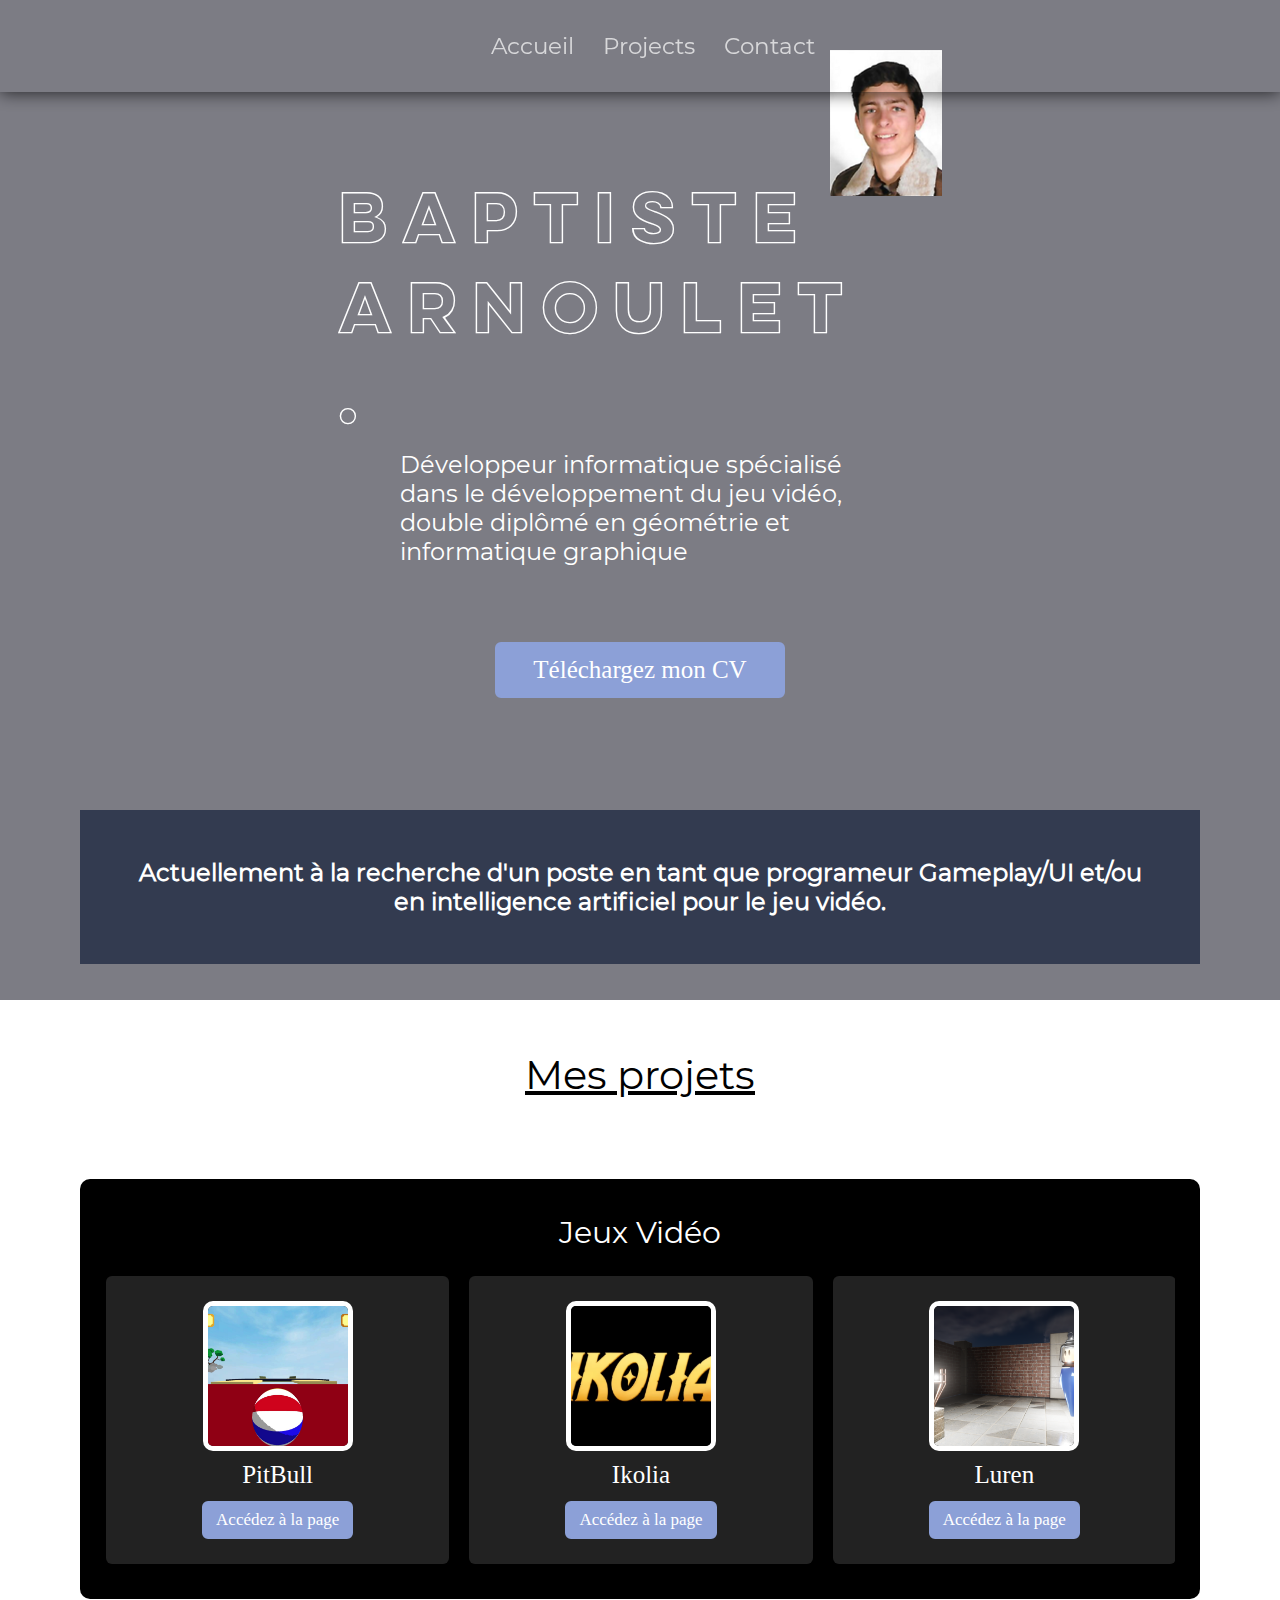
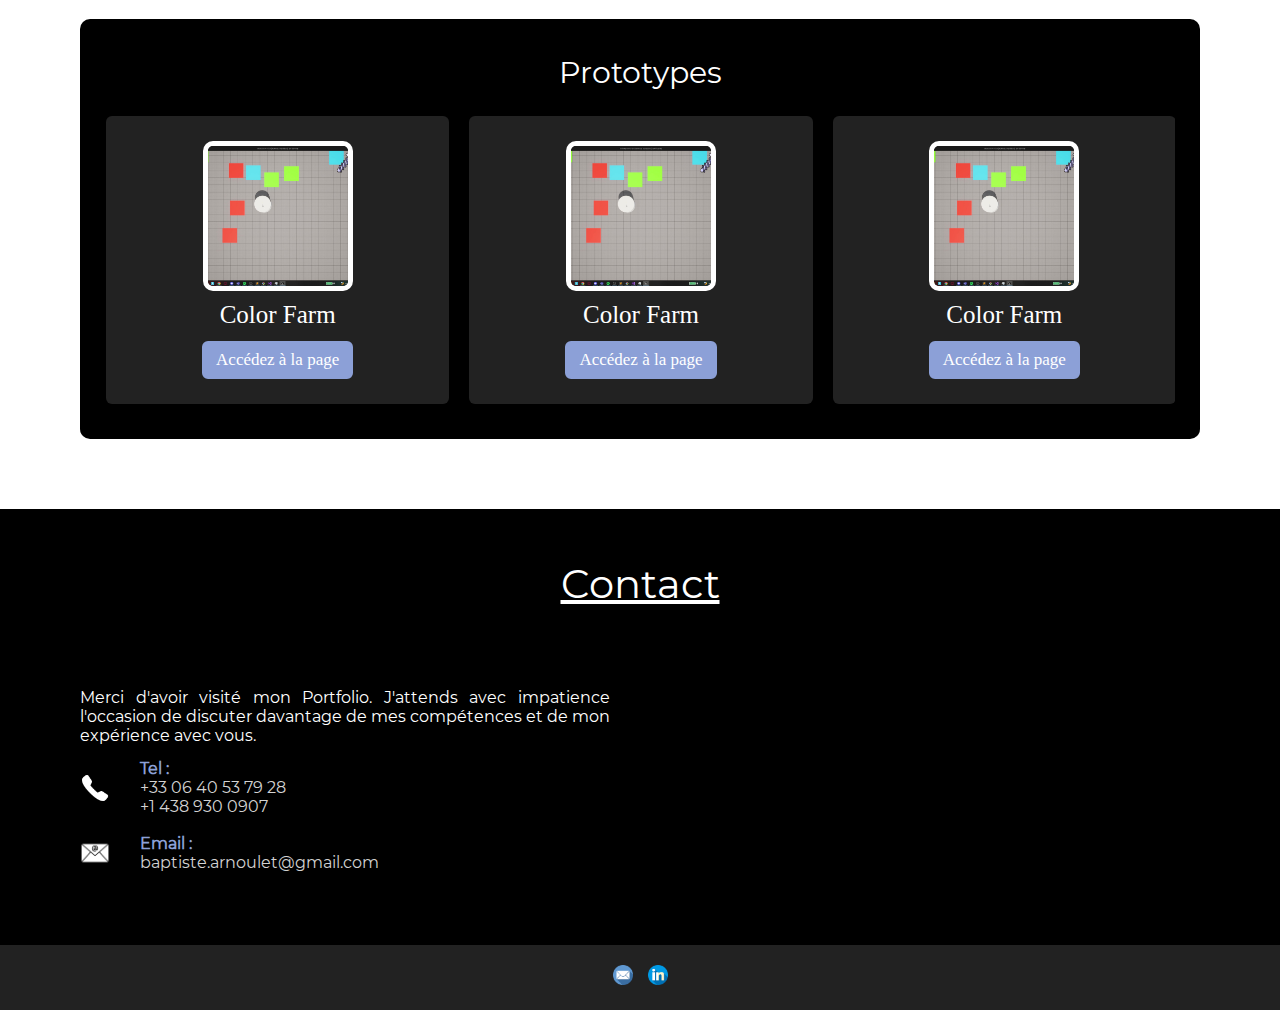
==== index.html @ 2c5c6561 "Fix photo" ====
<!DOCTYPE html>
<html lang="en">
<head>
    <meta charset="UTF-8">
    <meta name="viewport" content="width=device-width, initial-scale=1.0">
    <link rel="icon" href="Image/LogoBaquaim.png">
    <link rel="stylesheet" href="Style/GlobalGraphisme.css">
    <link rel="stylesheet" href="Style/HomeGraphisme.css">
    <link rel="stylesheet" href="Style/ProjectGraphisme.css">
    <link rel="stylesheet" href="Style/ContactGraphisme.css">
    <link rel="stylesheet" href="Style/Responsive.css">
    <link rel="stylesheet" href="OwlCarousel2-2.3.4/dist/assets/owl.carousel.min.css"/>
    <script src="jquery/dist/jquery.js"></script>
    <script src="OwlCarousel2-2.3.4/dist/owl.carousel.min.js"></script>
    <title>Portfolio Baptiste Arnoulet</title>
</head>
<body>
    <div class="scroll-up-btn">
        <img src="Image/up-arrow.png">
    </div>

    <header>
        <!-- Navbar -->
        <nav class="navbar">
            <div class="max-width">
                <ul class="menu">
                    <li><a href="#home" class="menu-btn">Accueil</a></li>
                    <li><a href="#projects" class="menu-btn">Projects</a></li>
                    <li><a href="#contact" class="menu-btn">Contact</a></li>
                </ul>
                <div class="menu-btn">
                    <img src="Image/menu.png">
                </div>
            </div>
        </nav>
        
        <!--Home section -->
        <section class="home" id="home">
            <div class="max-width">
                <div class="home-content">
                    <div>
                        <h1 class="Title">Baptiste <br/>Arnoulet .</h1>
                        <img class="Title" src="Image/PhotoBaptiste.png">
                    </div> 
                    <p>Développeur informatique spécialisé dans le développement du jeu vidéo, double diplômé en géométrie et informatique graphique</p> 
                    <a class="btn" href="CV-ArnouletBaptiste.pdf" download>Téléchargez mon CV</a>
                    <div class="bottom-content">
                        <article>
                        Actuellement à la recherche d'un poste en tant que programeur Gameplay/UI et/ou en intelligence artificiel pour le jeu vidéo.
                        </article>    
                    </div>
                </div>
            </div>
        </section>
    </header>
    
    <!--Project section -->
    <section class="projects" id="projects">
        <div class="max-width">
            <h2 class="title">Mes projets</h2>
            <div class="sub-section video-game">
                <h3 class="sub-title">Jeux Vidéo</h3>
                <div class="carousel owl-carousel">
                    <div class="card">
                        <div class="box">
                            <img src="Image/PitBull/Pitbull.jpg" alt="">
                            <div class="text"> <p>PitBull</p></div>
                            <a class="btn" href="PitBull.html">Accédez à la page</a>
                        </div>
                    </div>
                    <div class="card">
                        <div class="box">
                            <img src="Image/Ikolia/IkoliaTitre.png" alt="">
                            <div class="text"> <p>Ikolia</p></div>
                            <a class="btn" href="Ikolia.html">Accédez à la page</a>
                        </div>
                    </div>
                    <div class="card">
                        <div class="box">
                            <img src="Image/Luren/Luren.png" alt="">
                            <div class="text"> <p>Luren</p></div>
                            <a class="btn" href="Luren.html">Accédez à la page</a>
                        </div>
                    </div>
                </div>
            </div>
             <div class="sub-section prototype">
                <h3 class="sub-title">Prototypes</h3>
                <div class="carousel owl-carousel">
                    <div class="card">
                        <div class="box">
                            <img src="Image/ColorFarm/ColorFarm.jpg" alt="">
                            <div class="text">Color Farm</div>
                            <a class="btn" href="ColorFarm.html">Accédez à la page</a>
                        </div>
                    </div>      
                </div>
            </div>
        </div>
    </section>

     <!--Contact section -->
    <section class="contact" id="contact">
        <div class="max-width">
            <h2 class="title">Contact</h2>
            <div class="contact-content">
                <div class="column left">
                    <p>
                    Merci d'avoir visité mon Portfolio. J'attends avec impatience l'occasion de discuter 
                    davantage de mes compétences et de mon expérience avec vous.
                    </p>
                    <div class="icons">
                        <div class="rows">
                                <img src="Image/phone.png">
                                <div class="info">
                                    <div class="head">Tel :</div>
                                    <div class="sub-title">+33 06 40 53 79 28</div>
                                    <div class="sub-title">+1 438 930 0907</div>
                                </div>
                        </div>
                        <div class="rows">
                                <img src="Image/little_email.png">
                                <div class="info">
                                    <div class="head">Email :</div>
                                    <div class="sub-title">baptiste.arnoulet@gmail.com</div>
                                </div>
                        </div>
                    </div>
                </div>
                <!--<div class="column right">
                     <form action="https://formspree.io/f/mvolzaba" method="POST">
                        <div class="fields">
                            <div class="field name">
                                <input type="text" name="name" placeholder="Nom" required>
                            </div>
                            <div class="field email">
                                <input type="email" name="email" placeholder="Email" required>
                            </div>
                        </div>
                        <div class="field">
                            <input type="text" name="subject" class="subject" placeholder="Sujet" required>
                        </div>
                        <div class="field textarea">
                            <textarea name="message" cols="30" rows="10" placeholder="Message.." required></textarea>
                        </div>
                        <div class="button">
                            <button class="send-msg" type="submit" name="send">Envoyer</button>
                        </div>
                    </form>
                </div>-->
            </div>
        </div>
    </section>
    <!--Footer section-->
    <footer>
        <a href="mailto:baptiste.arnoulet@gmail.com"><img src="Image/email.png"><span></span></a>  <a href="https://www.linkedin.com/in/baptiste-arnoulet-723b45225/"><img src="Image/linkedin.png"></a>
    </footer>
    <script src="script.js"></script>
</body>
</html>
---- Style/GlobalGraphisme.css ----
/*police*/
@font-face
{
    font-family: "lulo clean";
    src: url('../polices/lulo_clean.eot');
    src: url('../polices/lulo_clean.eot?#iefix') format('embedded-opentype'),
         url('../polices/lulo_clean.ttf') format('truetype');
    font-weight: normal;
    font-style: normal;
}
@font-face
{
    font-family: "Montserrat";
    src:url('../polices/Montserrat-Regular.ttf') format('truetype');
    font-weight: normal;
    font-style: normal;
}
@font-face
{
    font-family: Avenir light;
    src: url('../polices/Avenir_light.eot');
    src: url('../polices/Avenir_light.eot?#iefix') format('embedded-opentype'),
         url('../polices/Avenir_light.ttf') format('truetype');
    font-weight: normal;
    font-style: normal;
}

*{
    margin: 0;
    padding: 0;
    box-sizing: border-box;
    text-decoration: none;
}

html{
    scroll-behavior: smooth;
}
section .title {
    position: relative;
    text-align: center;
    font-size: 40px;
    font-weight: 500;
    margin-bottom: 60px;
    padding-bottom: 20px;
    text-decoration: underline;
    font-family: 'Montserrat', sans-serif;
}

section {
    padding: 50px 0;
}

.max-width{
    max-width: 1300px;
    padding: 0 80px;
    margin: auto;
}

/* custom scroll bar */
::-webkit-scrollbar {
    width: 8px;
}
::-webkit-scrollbar-track {
    background: #eee;
}
::-webkit-scrollbar-thumb {
    background: #888;
}

::-webkit-scrollbar-thumb:hover {
    background: #555;
}

header{
    margin:0px;
    padding:0px;
}







.btn 
{
    display: inline-block;
    background: #8ca0d7;
    color: white;
    font-size: 25px;
    padding: 12px 36px;
    margin-top: 20px;
    border-radius: 6px;
    border: 2px solid #8ca0d7;
    transition: all 0.3s ease;
}

.btn:hover
{
    color: #8ca0d7;
    background:none;
}

/*Navigation*/
.navbar{
    position: fixed;
    width: 100%;
    padding: 30px 0;
    font-family: 'Montserrat', sans-serif;
    transition: all 0.3s ease;
    z-index: 999;
}

.navbar.sticky{
    padding: 15px 0;
    background: #8ca0d7;
    opacity:1;
}
.navbar .max-width{
    display: flex;
    align-items: center;
    justify-content: space-between;
}
.navbar 
{
    list-style-type: none;
    display: flex;
    object-position: top;
    margin-left: auto;
    margin-right: auto;
    padding-bottom: 2em;
    padding-top: 2em;
    box-shadow: 0px 1px 1em black;
    opacity: 0.7;
}
.navbar .menu li{
    list-style: none;
    display: inline-block;
}

.navbar .menu li a{
    display: block;
    color: #ffffff;
    font-weight: 500;
    margin-left: 25px;
    transition: color 0.3s ease;
}
.navbar .menu a:hover
{
    color: darkgray;
}

.navbar .menu a:visited 
{
    color:white;
}


.menu-btn {
    color: white;
    font-size: 23px;
    cursor: pointer;
    display: none;
}

.menu-btn img {
    height : 20px;
    width: 20px;
}

/* Styling menu button*/
.scroll-up-btn{
    position: fixed;
    height: 45px;
    width: 42px;
    background: #8ca0d7;
    right: 30px;
    bottom: 10px;
    text-align: center;
    line-height: 45px;
    color: white;
    z-index: 9999;
    font-size: 30px;
    border-radius: 6px;
    cursor: pointer;
    opacity: 0;
    pointer-events: none;
    transition: all 0.3s ease;
}
.scroll-up-btn.show{
    opacity: 1;
    pointer-events: auto;
    bottom: 30px;
}

.scroll-up-btn img{
    height: 20px;
    width: 20px;
}
/* Styling footer */
footer{
    color: white;
    background: #222222;
    padding: 20px 23px;
    text-align: center;
    font-size: 20px;
}
footer a{
    color: white;
    margin: 0 5px;
    text-decoration: none;
}

footer a:hover{
    color: #8ca0d7;
}

footer img {
    height: 20px;
    width: 20px;
    object-fit: cover
}
---- Style/HomeGraphisme.css ----
header
{
    /*background: url("Image/PhotoBaptiste.png") no-repeat center center fixed;*/
    background-color: #7c7c84;
    background-size: cover;
    height: 1000px ;
    color : white;
}

header .bottom-content{
    background-color: #333b50;
    position: absolute;
    right: 0;
    bottom: 0;
    margin-left: 20%;
    margin-right: 20%;
}

header article
{
    
    font-size: x-large;
    font-family: "Montserrat";
    padding: 2em;
    font-weight: bold;
    
}



header h1 {
    margin-left: auto;
    margin-right: auto;
    width: 7.5em;
    text-align: start;
    vertical-align: bottom;
    font-family: "lulo clean";
    font-size: 65px;
    padding-top: 2em;
}

header p {
    margin-left: auto;
    margin-right: auto;
    width: 20em;
    text-align: start;
    vertical-align: bottom;
    font-family: 'Montserrat';
    font-size: 24px;
    margin-bottom: 5%;
}

.home-content {
    text-align: center;
}

.Title {
    display: inline-block; 
    vertical-align: top;
}
---- Style/ProjectGraphisme.css ----
.projects .sub-title{
    position: relative;
    text-align: center;
    font-size: 30px;
    font-weight: 500;
    margin-bottom: 5px;
    padding-bottom: 20px;
    font-family:  'Montserrat', sans-serif;
}


.projects .sub-section{
    color: white;
    background: black;
    padding: 35px 25px;
    margin: 20px 0;
    border-radius: 10px;
}

/* Carousel */
.owl-dots{
    text-align: center;
    margin-top: 20px;
}
.owl-dot{
    height: 13px;
    width: 13px;
    margin: 0 5px;
    outline: none!important;
    border-radius: 50%;
    border: 2px solid cyan!important;
    transition: all 0.3s ease;
}
.owl-dot.active{
    width: 35px;
    border-radius: 14px;
}
.owl-dot.active,
.owl-dot:hover{
    background: cyan!important;
}

/* Cards */
.projects .carousel .card{
    background: #222222;
    border-radius: 6px;
    padding: 25px 35px;
    text-align: center;
    transition: all 0.3s ease;
}
.projects .carousel .card .box{
    display: flex;
    flex-direction: column;
    align-items: center;
    justify-content: center;
    transition: all 0.3s ease;
}
.projects .carousel .card:hover .box{
    transform: scale(1.05);
}
.projects .carousel .card img{
    height: 150px;
    width: 150px;
    object-fit: cover;
    border-radius: 10px;
    border: 5px solid white;
}
.projects .carousel .card .text{
    font-size: 25px;
    font-weight: 500;
    margin: 10px 0 7px 0;
}
.projects .carousel .card .btn{
    padding: 7px 12px;
    margin-top: 5px;
    font-size: 17px;
}
---- Style/ContactGraphisme.css ----
.contact {
    color: white;
    background: black;
}
.contact .contact-content{
    display: flex;
    flex-wrap: wrap;
    align-items: center;
    justify-content: space-between;
}

.contact .contact-content .column{
    width: calc(50% - 30px);
}
.contact .contact-content .text{
    font-size: 20px;
    font-weight: 600;
    margin-bottom: 10px;
}
.contact .contact-content .left p{
    text-align: justify;
    font-family: 'Montserrat';
}
.contact .contact-content .left .icons{
    margin: 10px 0;
}
.contact .contact-content .rows{
    display: flex;
    height: 65px;
    align-items: center;
}
.contact .contact-content .rows i{
    font-size: 25px;
    color: #8ca0d7;
}
.contact .contact-content .rows .info{
    margin-left: 30px;
}
.contact .contact-content .info .head{
    font-weight: bold;
    color: #8ca0d7;
    font-family: "Montserrat";
}
.contact .contact-content .info .sub-title{
    color: lightgrey;
    font-family: "Montserrat";
}
.contact .right form .fields{
    display: flex;
}
.contact .right form .fields .field,
.contact .right form .field{
    height: 45px;
    width: 100%;
    margin-bottom: 15px;
}
.contact .right form .name{
    margin-right: 10px;      
}
.contact .right form .email{
    margin-left: 10px;      
}  
.contact .right form .textarea{
    height: 80px;   
    width: 100%; 
}  
.contact .right form .field input,
.contact .right form .textarea textarea{
    height: 100%;
    width: 100%;
    border: 1px solid lightgrey;
    border-radius: 6px;
    outline: none;
    padding: 0 20px;
    font-size: 17px;
    font-family:  'Montserrat', sans-serif;
}
.contact .right form .textarea textarea{
    padding-top: 10px;
    resize: none;
}
.contact .right form .button{
    height: 47px;
    width: 170px;
}
.contact .right form .button button{
    width: 100%;
    height: 100%;
    border: 2px solid #8ca0d7;
    background: #8ca0d7;
    color: white;
    font-size: 20px;
    font-weight: 500;
    border-radius: 6px;
    cursor: pointer;
    transition: all 0.3s ease;
}
.contact .right form .button button:hover{
    background: none;
    color: #8ca0d7;
}

.contact .icons img {
    width: 30px;
    height :30px;
}
---- Style/Responsive.css ----
@media(max-width : 1310px){
    header .bottom-content{
        position: unset;
        margin-left: 0%;
        margin-right:0%;
        margin-top: 10%;

    }
}
@media(max-width : 947px){
    .max-width{
        max-width: 800px;
    }

    .menu-btn{
        display: block;
    }

    .navbar .menu{
        position: fixed;
        height: 100vh;
        width: 100%;
        left: -100%;
        top: 0;
        background: black;
        text-align: center;
        padding-top: 80px;
        transition: all 0.3s ease;
    }
    .navbar .menu.active{
        left: 0;
    }
    .navbar .menu li{
        display: block;
    }
    .navbar .menu li a{
        display: inline-block;
        margin: 20px 0;
        font-size: 25px;
    }

    .home .home-content{
        flex-direction: column;
        align-self: center;
    }

    header article {
        padding: 1em;
    }


    .contact .contact-content{
        display: block;
    }
    .contact .contact-content .column {
        width: 100%;
    }

}

@media(max-width : 600px){
    
    .home .home-content p {
        width:13em;
    }

    header article {
        font-size:20px;
    }

    header
    {
    /*background: url("Image/PhotoBaptiste.png") no-repeat center center scroll;*/
    background-size: auto;
    background-color: #7c7c84;
    height:1100px;
    }
    .home{
        padding-top: 400px;
        overflow: hidden;
    }

    .projects{
        padding-top:120px;
    }
}

@media(max-width : 700px){
    .max-width{
        padding: 0 23px;
    }
}

@media(max-width : 450px){

    .home .home-content h1 {
        font-size: 50px;
        padding-top: 2.5em;
    }
    .home .home-content p {
        width:11em;
    }

    .projects{
        padding-top:230px;
    }
}

@media(max-width : 280px){
    
    .home .home-content h1 {
        font-size: 40px;
        padding-top: 3em;
    }

    .home .home-content p {
        font-size: 20px;
    }

    .btn {
        font-size : 20px;
    }

    .home .bottom-content{
        width: 230px;
    }

    .projects  .card{
        width: 100%;
    }


}
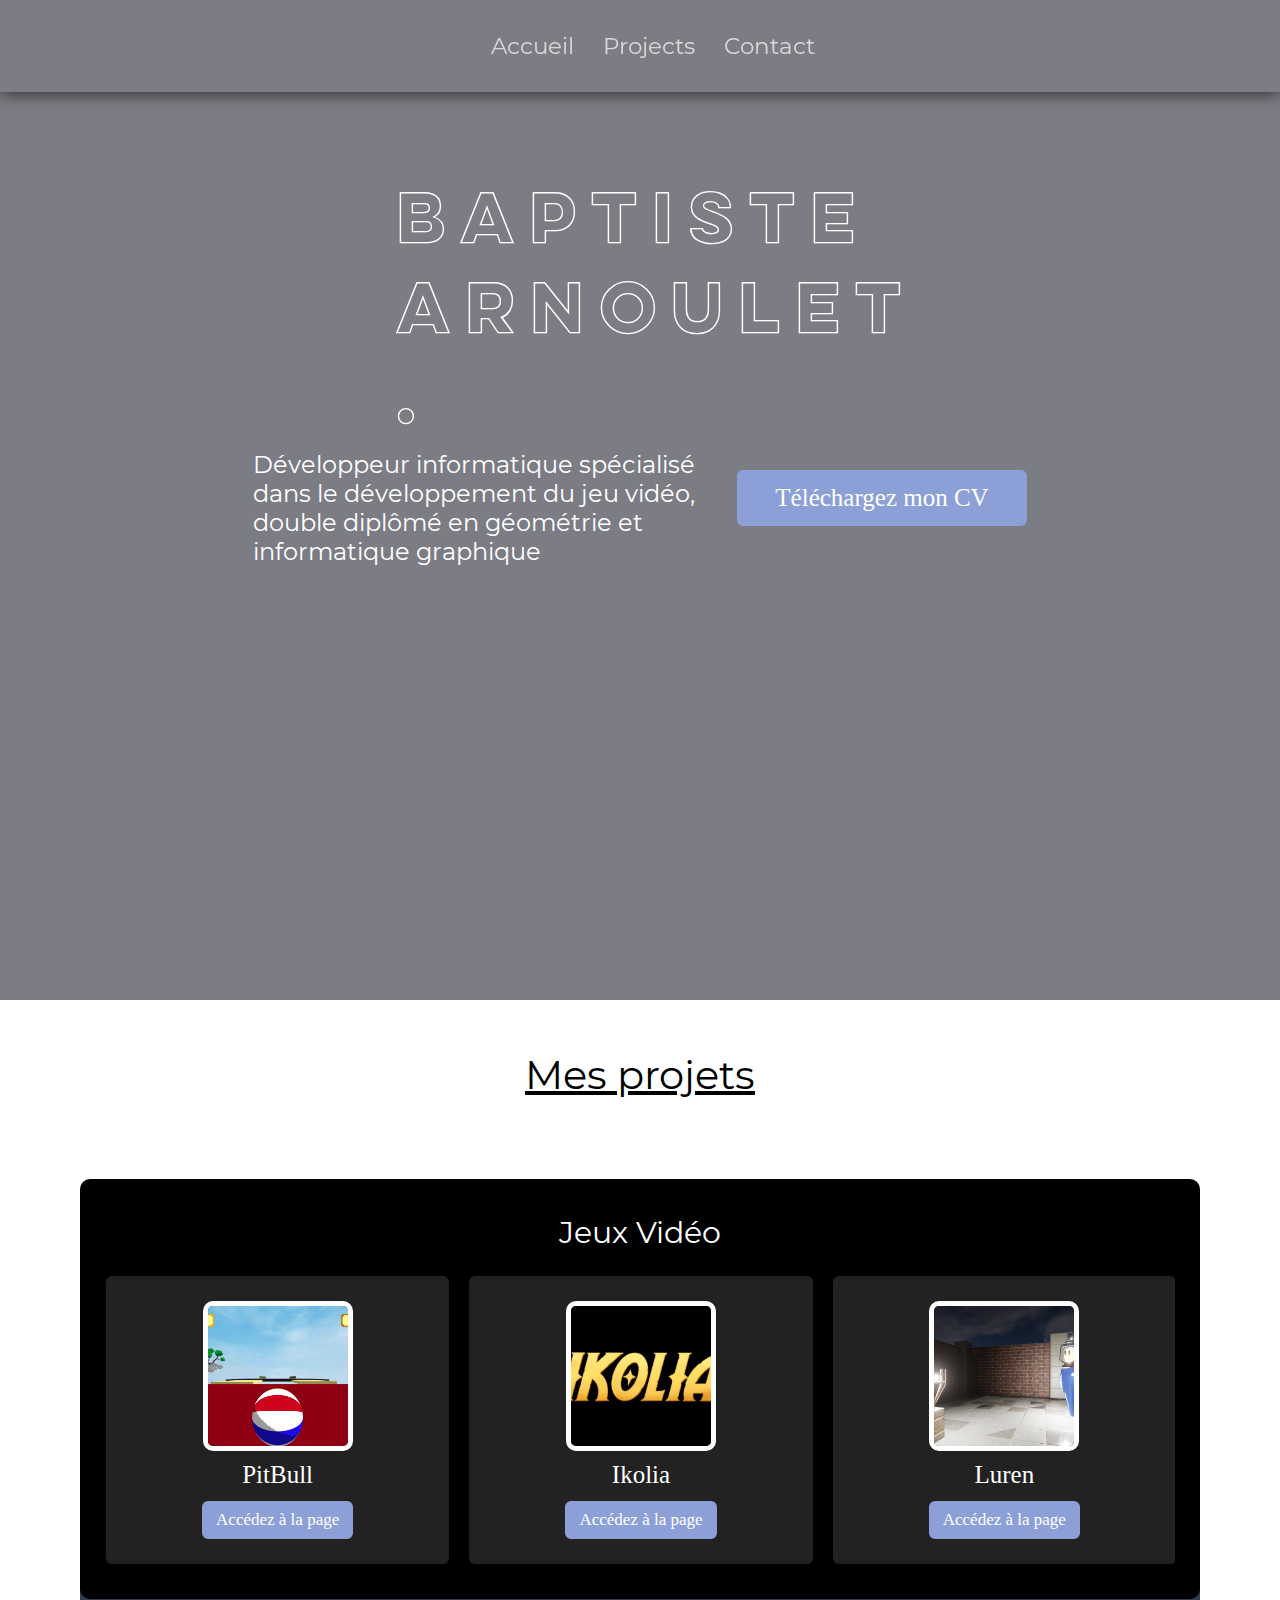
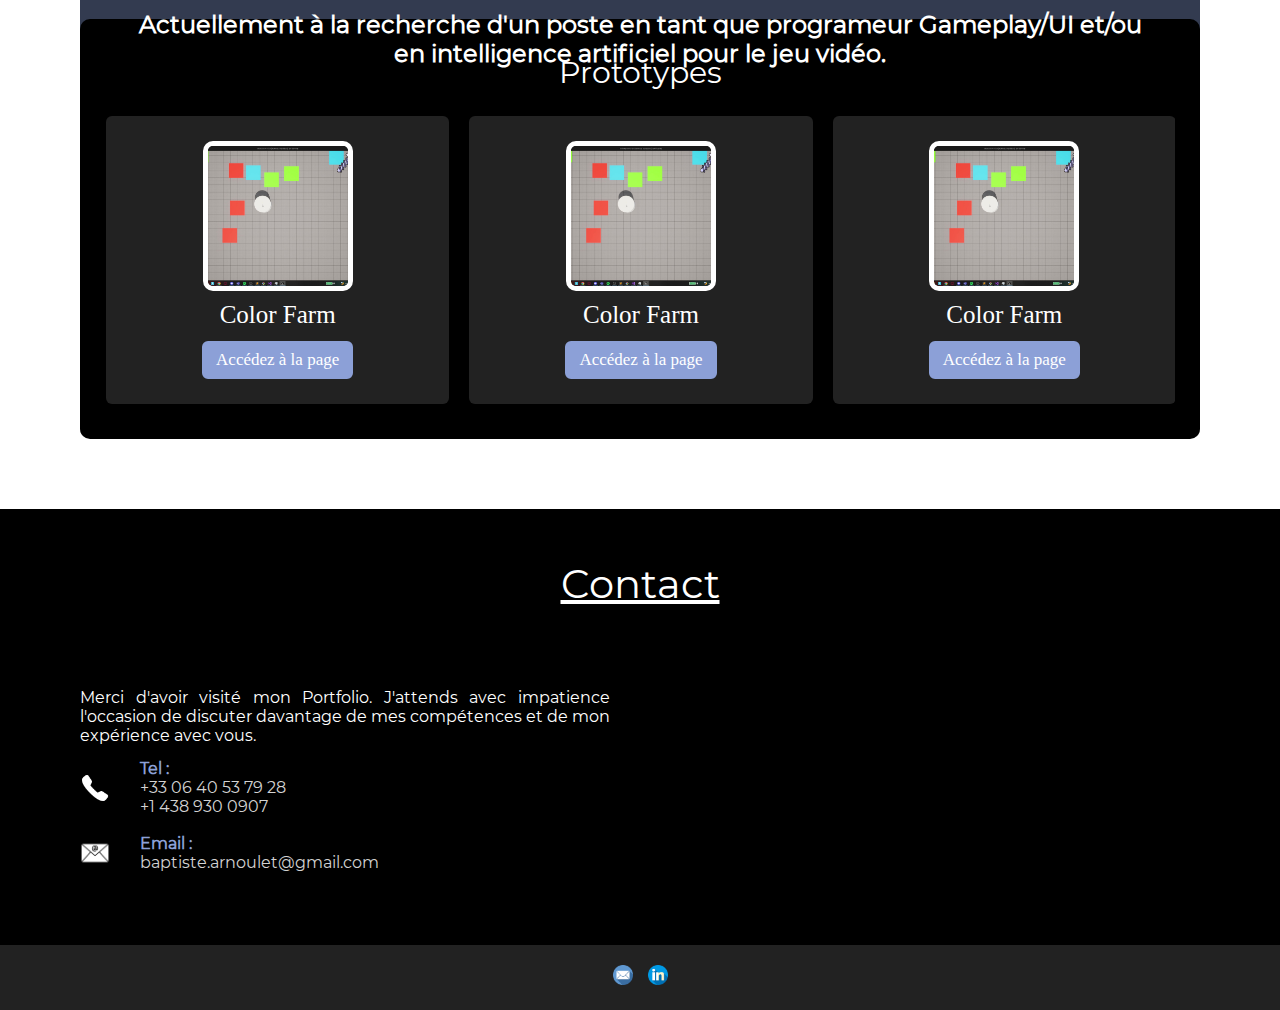
==== commit 3340410f: "Fix photo" ====
--- a/index.html
+++ b/index.html
@@ -38,11 +38,11 @@
         <section class="home" id="home">
             <div class="max-width">
                 <div class="home-content">
-                    <div>
-                        <h1 class="Title">Baptiste <br/>Arnoulet .</h1>
-                        <img class="Title" src="Image/PhotoBaptiste.png">
+                    <h1>Baptiste <br/>Arnoulet .</h1>
+                    <div class="Title">
+                        <p>Développeur informatique spécialisé dans le développement du jeu vidéo, double diplômé en géométrie et informatique graphique</p> 
+                        <!--<img class="Title" src="Image/PhotoBaptiste.png">-->
                     </div> 
-                    <p>Développeur informatique spécialisé dans le développement du jeu vidéo, double diplômé en géométrie et informatique graphique</p> 
                     <a class="btn" href="CV-ArnouletBaptiste.pdf" download>Téléchargez mon CV</a>
                     <div class="bottom-content">
                         <article>
--- a/Style/HomeGraphisme.css
+++ b/Style/HomeGraphisme.css
@@ -56,6 +56,8 @@
 }
 
 .Title {
+    background: url("Image/PhotoBaptiste.png") no-repeat center center fixed;
     display: inline-block; 
     vertical-align: top;
+    height: 1000px ;
 }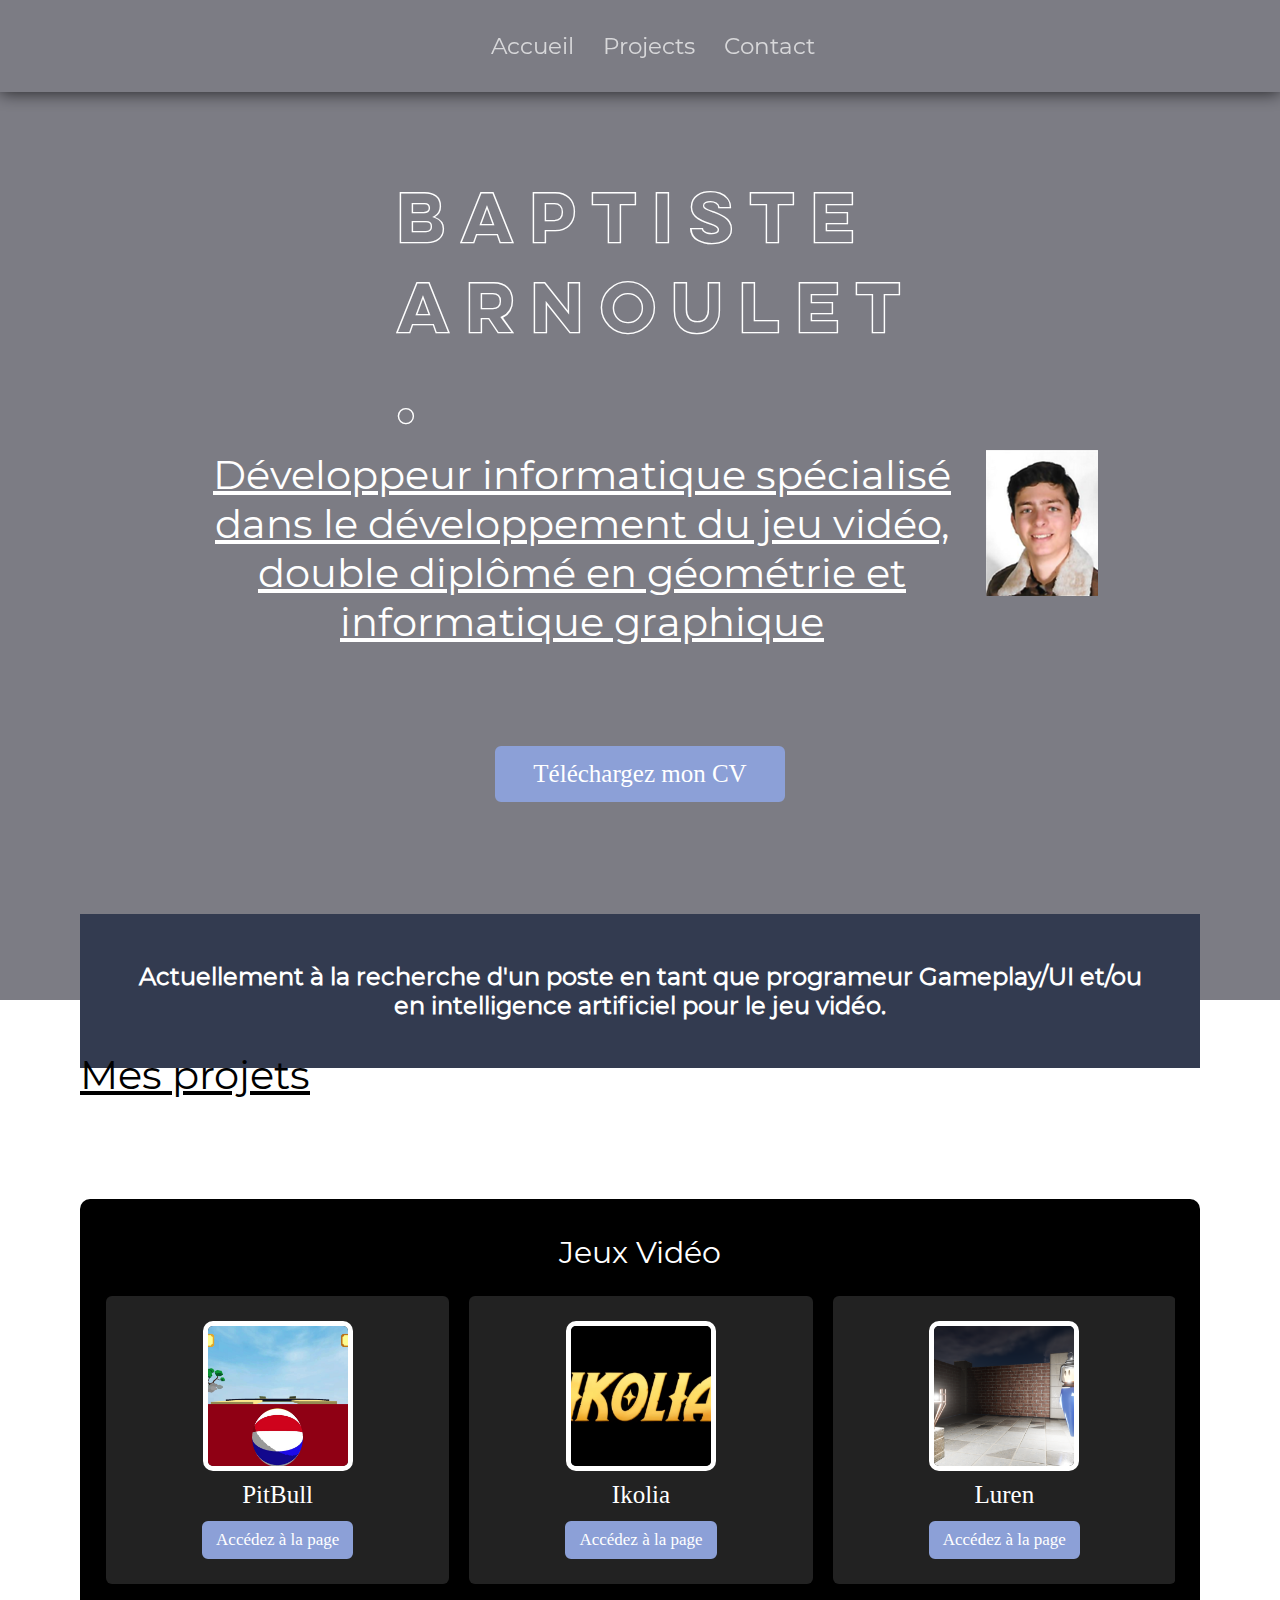
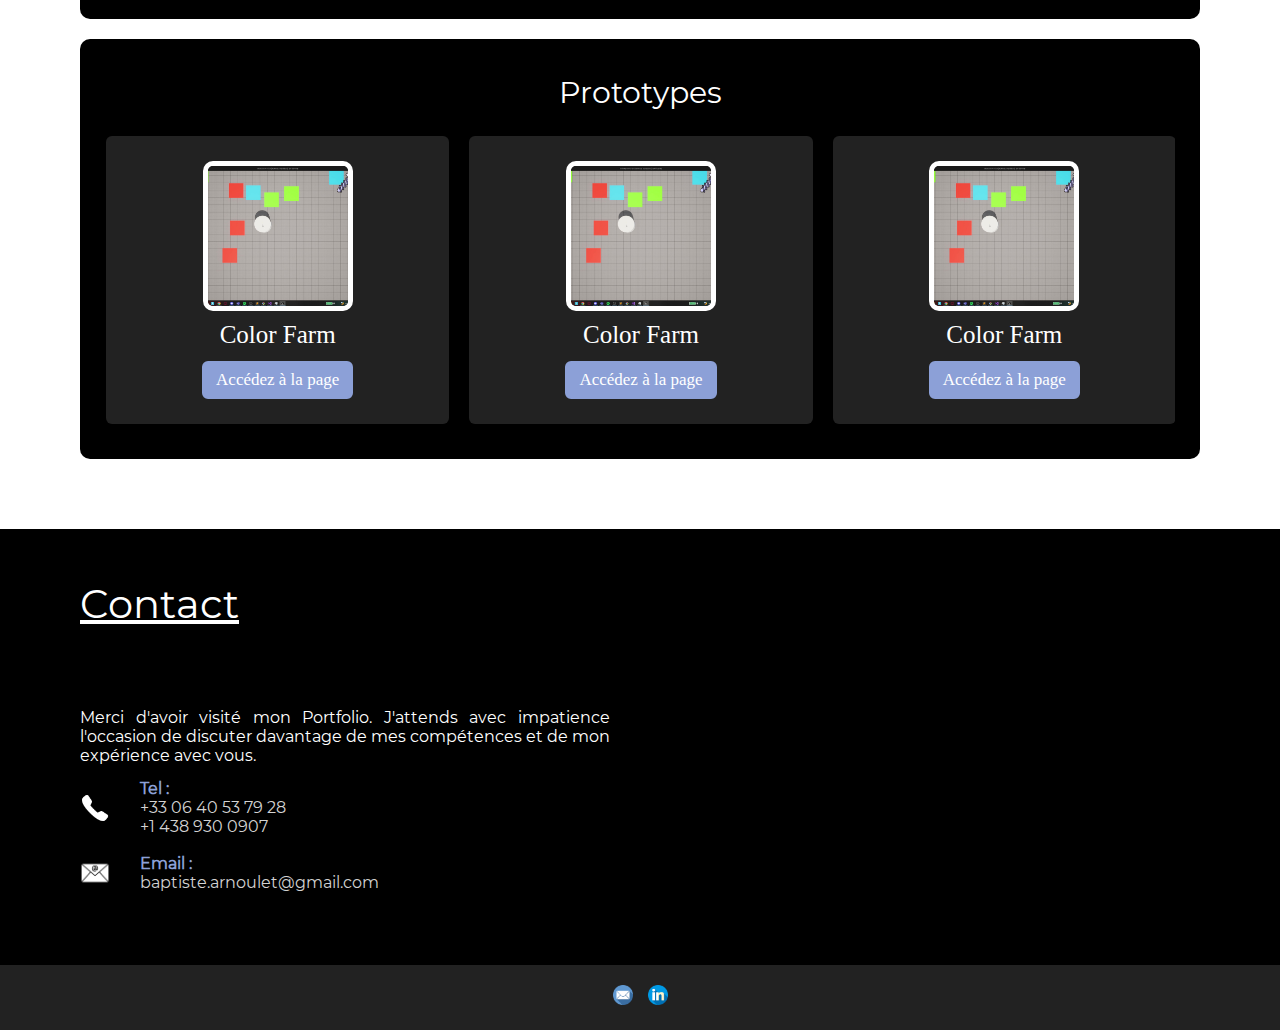
==== commit 761fcca8: "Fix photo" ====
--- a/index.html
+++ b/index.html
@@ -39,9 +39,9 @@
             <div class="max-width">
                 <div class="home-content">
                     <h1>Baptiste <br/>Arnoulet .</h1>
-                    <div class="Title">
-                        <p>Développeur informatique spécialisé dans le développement du jeu vidéo, double diplômé en géométrie et informatique graphique</p> 
-                        <!--<img class="Title" src="Image/PhotoBaptiste.png">-->
+                    <div>
+                        <p class="title">Développeur informatique spécialisé dans le développement du jeu vidéo, double diplômé en géométrie et informatique graphique</p> 
+                        <img class="title-image" src="Image/PhotoBaptiste.png">
                     </div> 
                     <a class="btn" href="CV-ArnouletBaptiste.pdf" download>Téléchargez mon CV</a>
                     <div class="bottom-content">
--- a/Style/HomeGraphisme.css
+++ b/Style/HomeGraphisme.css
@@ -55,9 +55,12 @@
     text-align: center;
 }
 
-.Title {
-    background: url("Image/PhotoBaptiste.png") no-repeat center center fixed;
+.title, .title-image {
+    /*background: url("Image/PhotoBaptiste.png") no-repeat center center fixed;*/
     display: inline-block; 
     vertical-align: top;
-    height: 1000px ;
+}
+
+.title-image {
+    background : fixed;
 }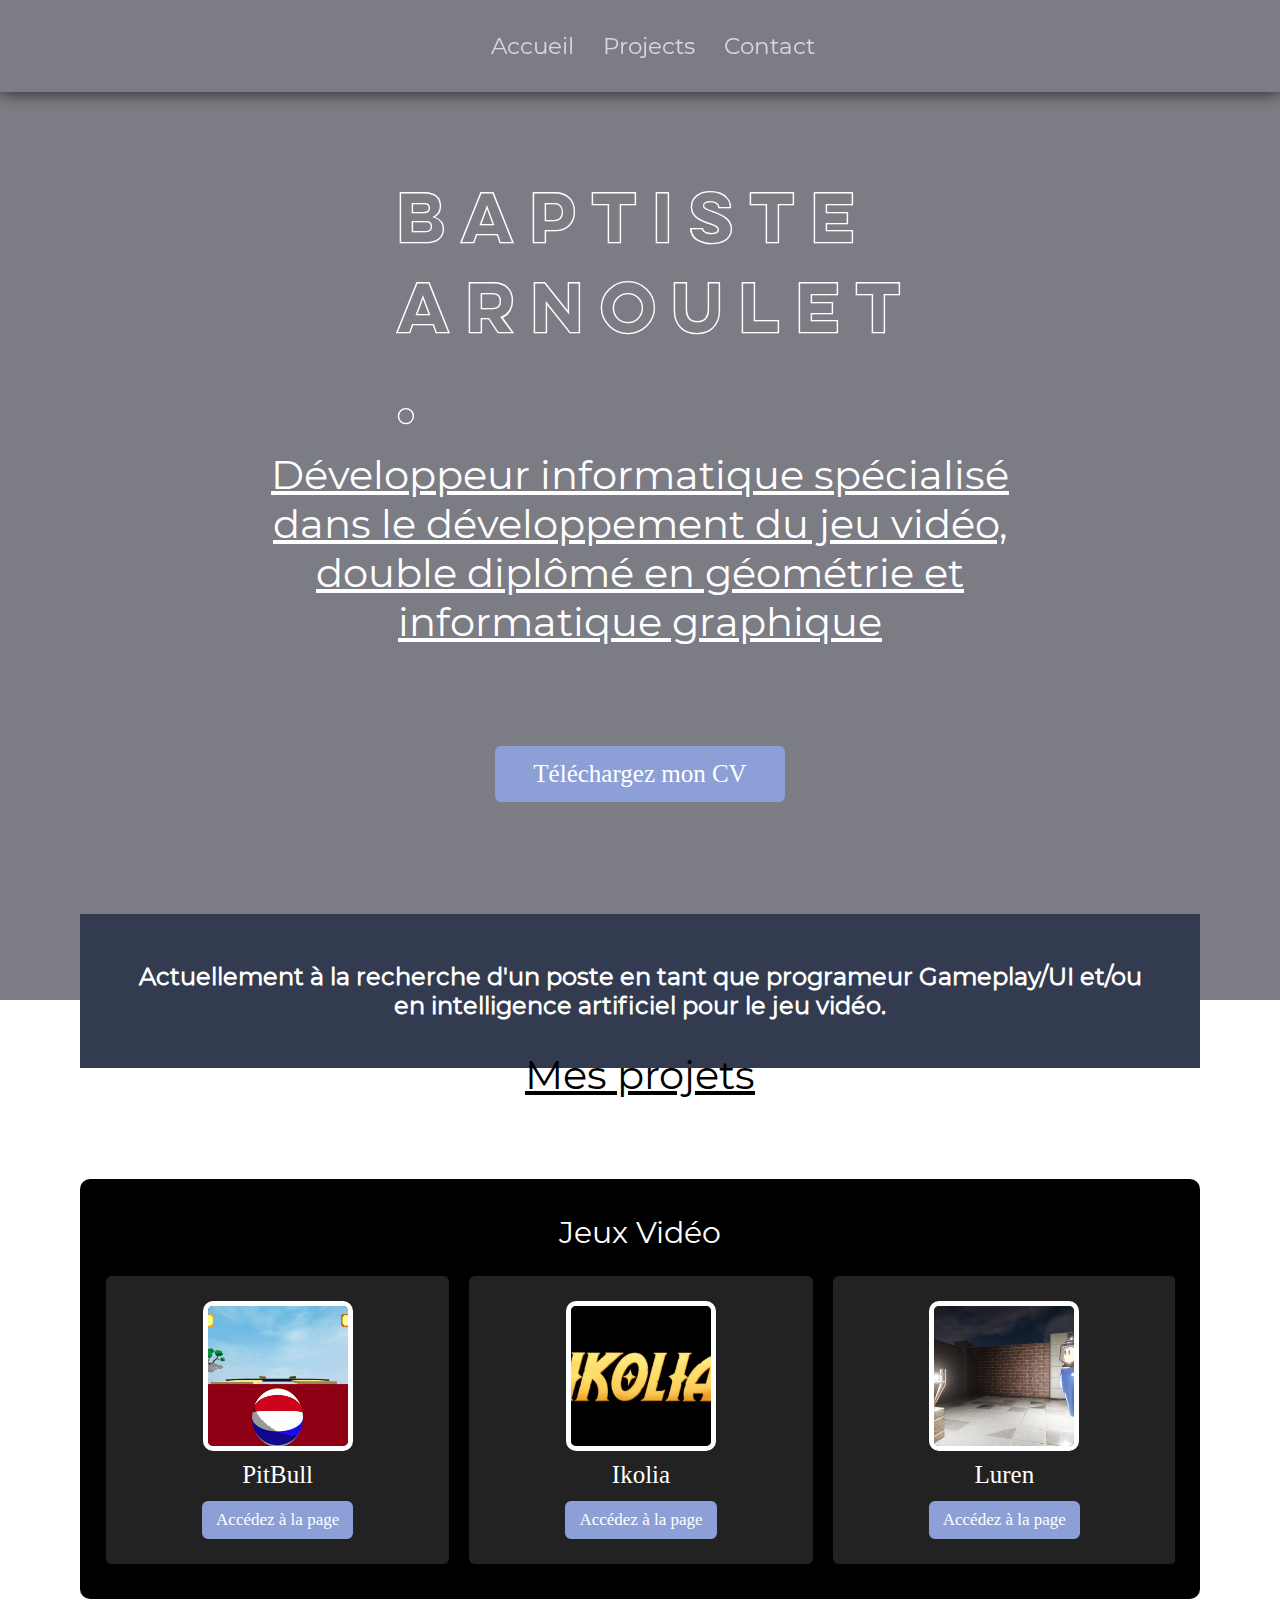
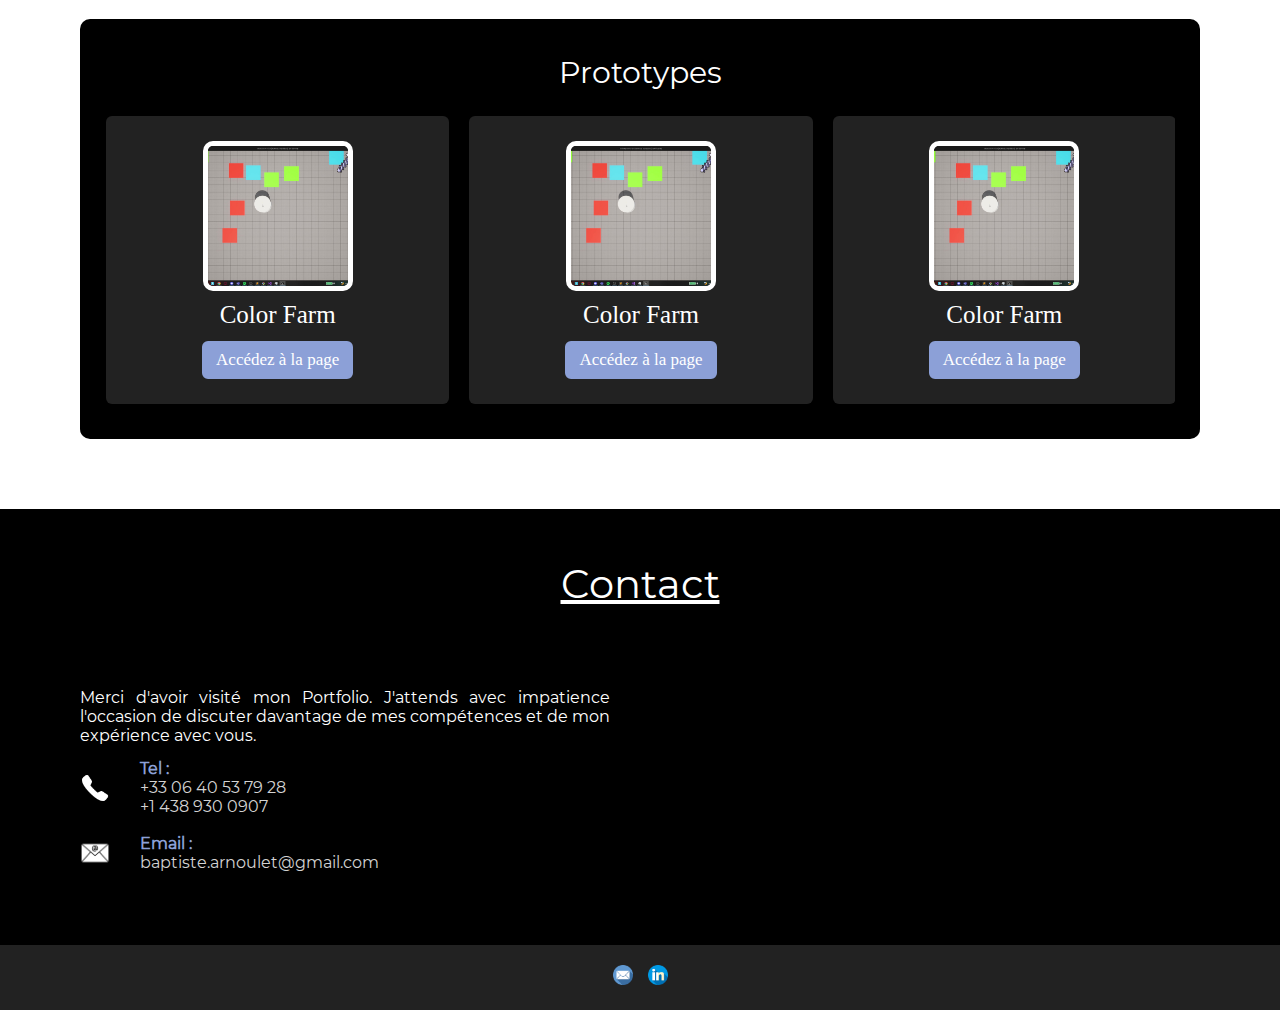
==== commit da6a0c0d: "Fix photo5" ====
--- a/index.html
+++ b/index.html
@@ -41,7 +41,7 @@
                     <h1>Baptiste <br/>Arnoulet .</h1>
                     <div>
                         <p class="title">Développeur informatique spécialisé dans le développement du jeu vidéo, double diplômé en géométrie et informatique graphique</p> 
-                        <img class="title-image" src="Image/PhotoBaptiste.png">
+                        <!--<img class="title" src="Image/PhotoBaptiste.png">-->
                     </div> 
                     <a class="btn" href="CV-ArnouletBaptiste.pdf" download>Téléchargez mon CV</a>
                     <div class="bottom-content">
--- a/Style/HomeGraphisme.css
+++ b/Style/HomeGraphisme.css
@@ -55,12 +55,11 @@
     text-align: center;
 }
 
-.title, .title-image {
-    /*background: url("Image/PhotoBaptiste.png") no-repeat center center fixed;*/
+/*.title {
     display: inline-block; 
     vertical-align: top;
-}
+}*/
 
-.title-image {
+/*.title-image {
     background : fixed;
-}+}*/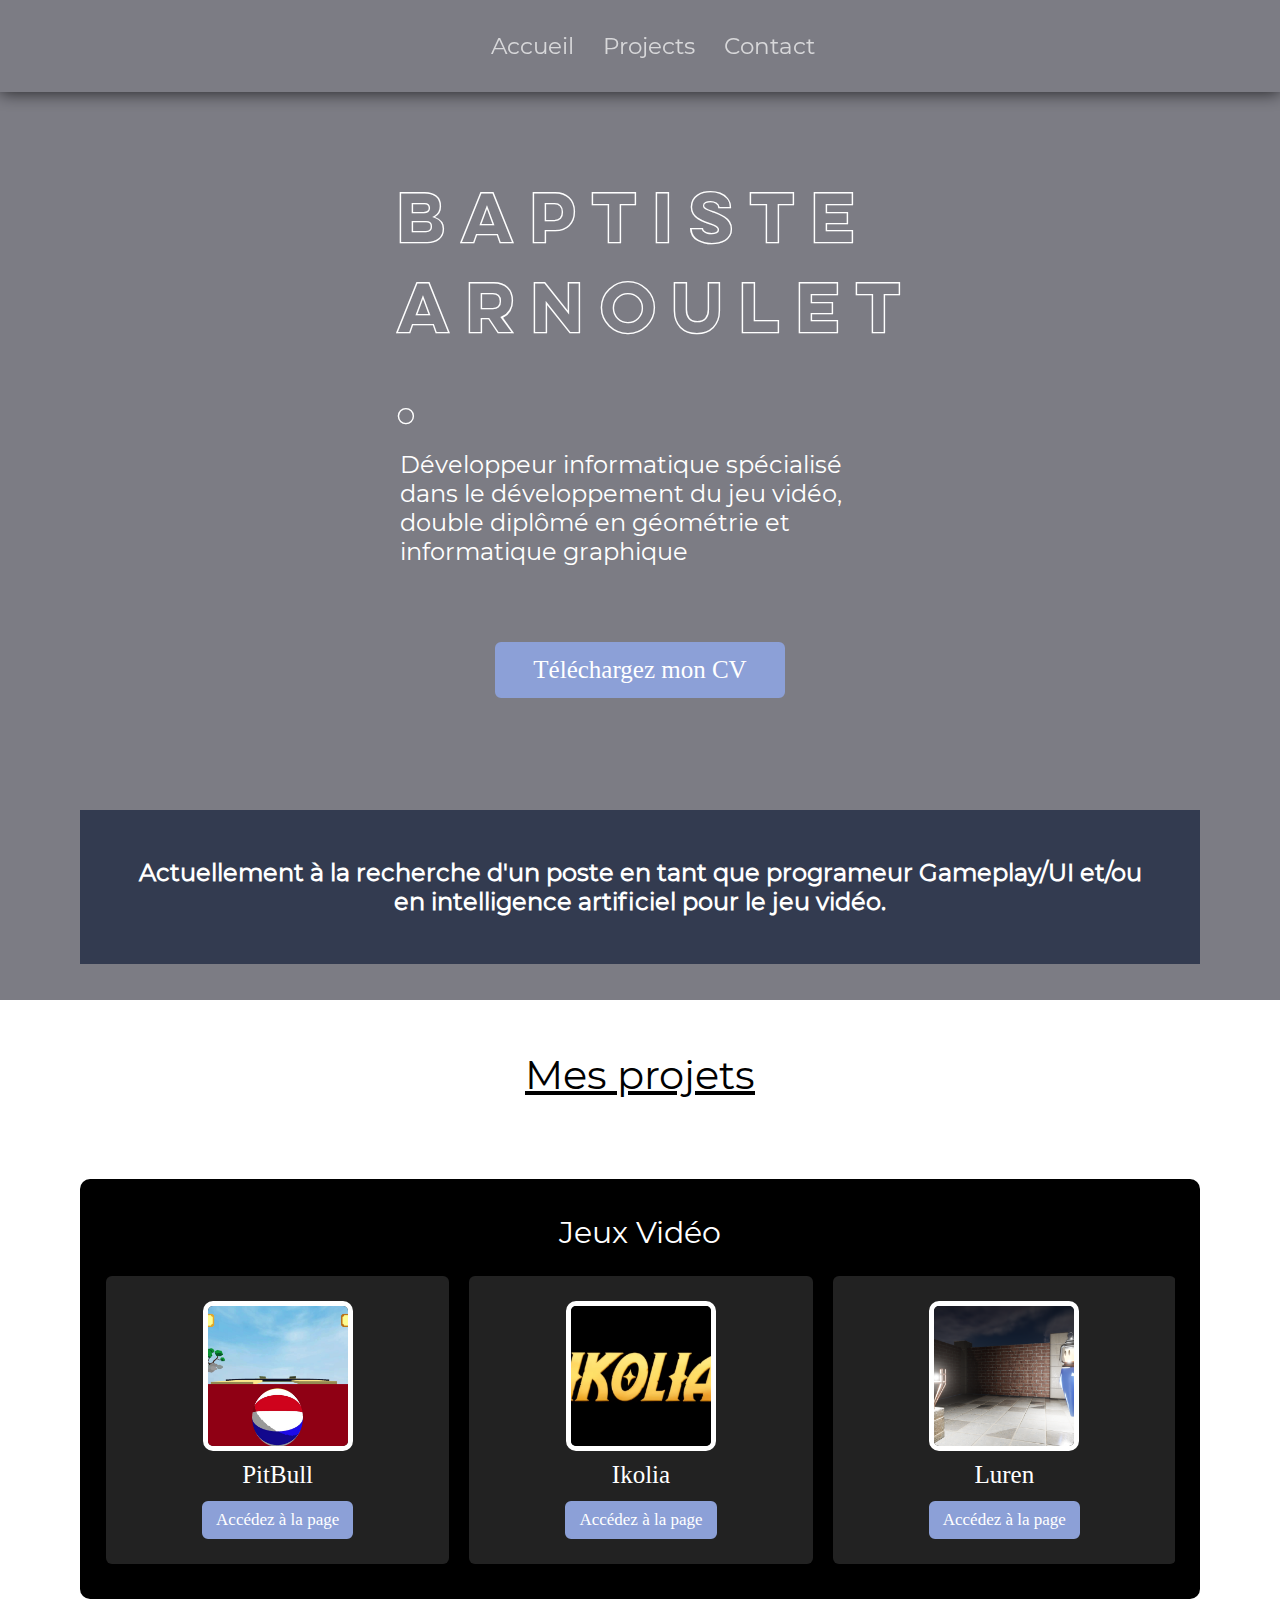
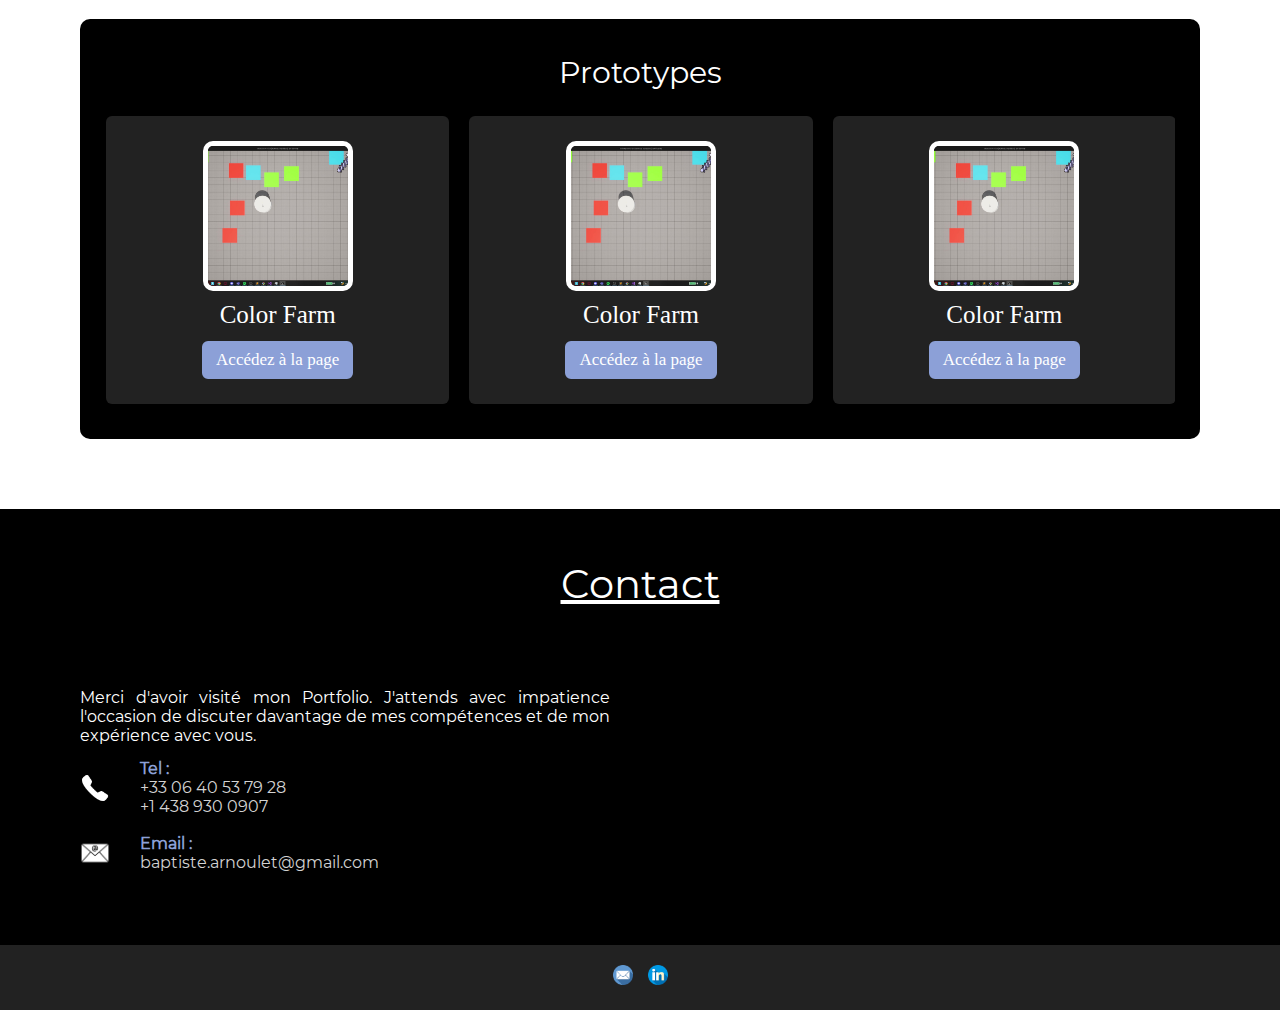
==== commit c51260da: "Fix photo5" ====
--- a/index.html
+++ b/index.html
@@ -39,10 +39,8 @@
             <div class="max-width">
                 <div class="home-content">
                     <h1>Baptiste <br/>Arnoulet .</h1>
-                    <div>
-                        <p class="title">Développeur informatique spécialisé dans le développement du jeu vidéo, double diplômé en géométrie et informatique graphique</p> 
-                        <!--<img class="title" src="Image/PhotoBaptiste.png">-->
-                    </div> 
+                    <p>Développeur informatique spécialisé dans le développement du jeu vidéo, double diplômé en géométrie et informatique graphique</p> 
+                    <!--<img class="title" src="Image/PhotoBaptiste.png">--> 
                     <a class="btn" href="CV-ArnouletBaptiste.pdf" download>Téléchargez mon CV</a>
                     <div class="bottom-content">
                         <article>
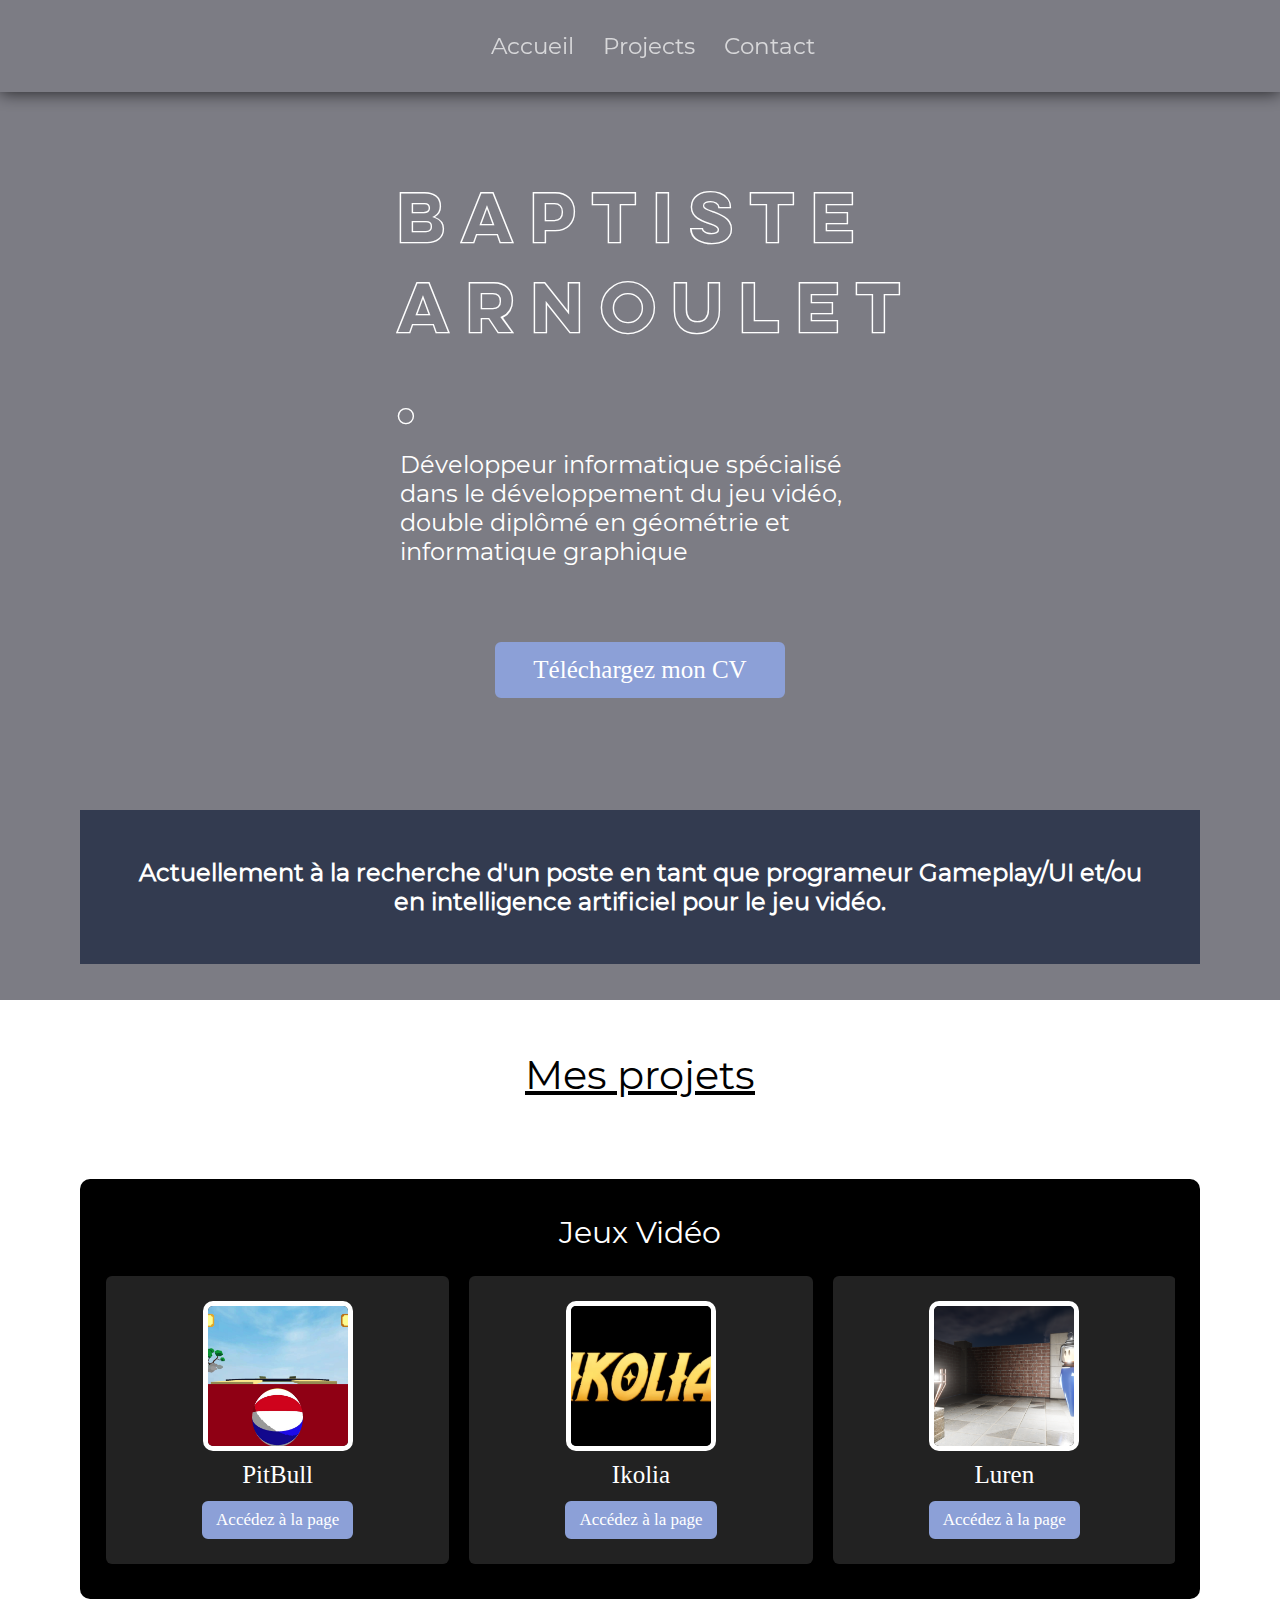
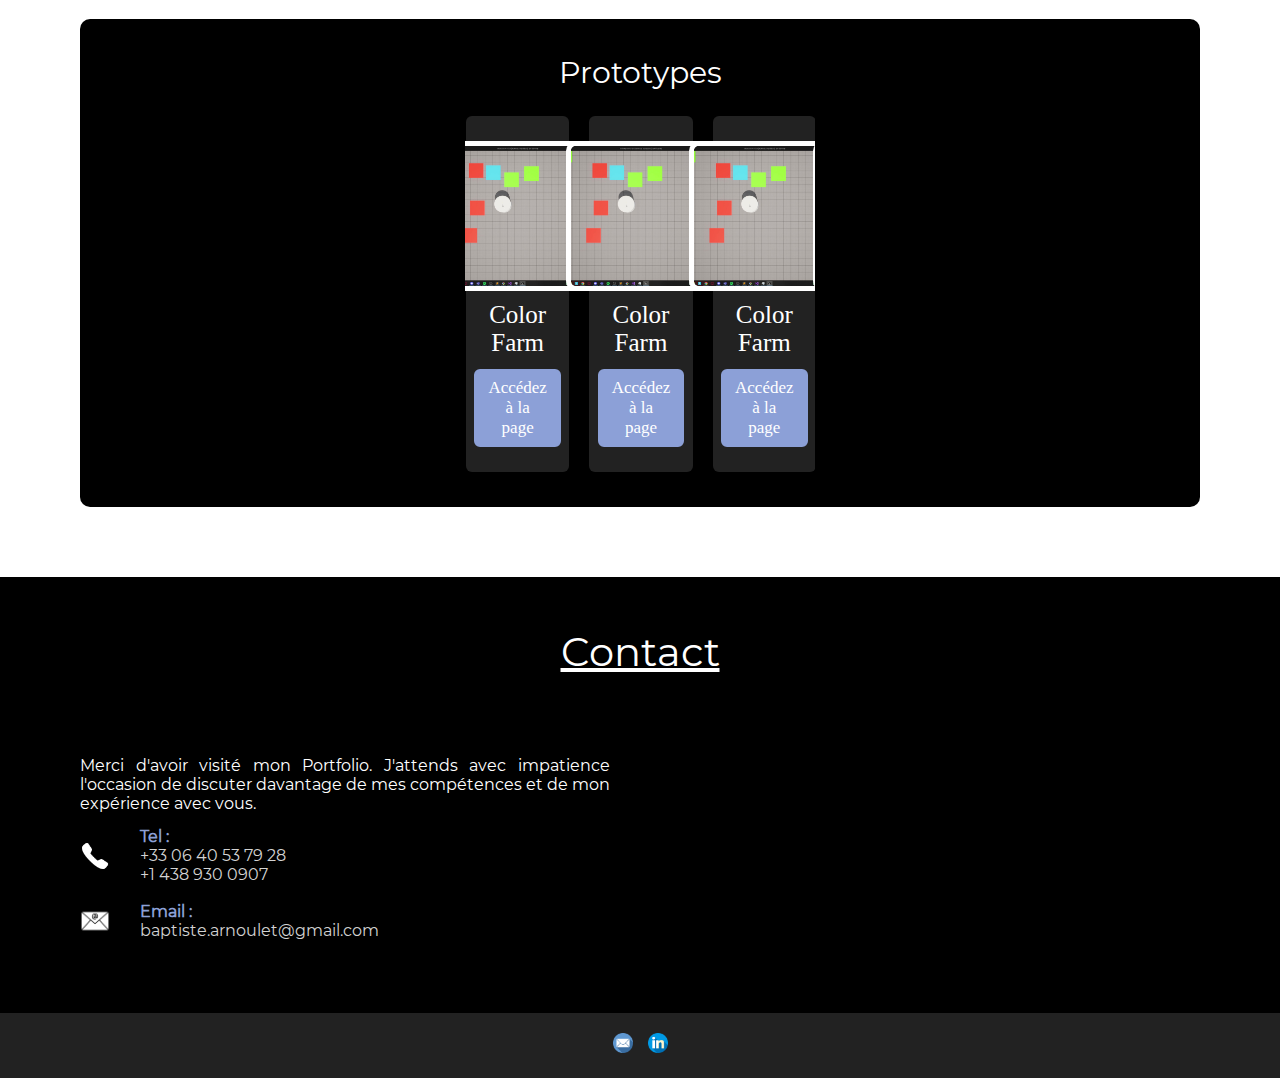
==== commit d73ce192: "Fic p'tit bug" ====
--- a/index.html
+++ b/index.html
@@ -84,7 +84,9 @@
             </div>
              <div class="sub-section prototype">
                 <h3 class="sub-title">Prototypes</h3>
-                <div class="carousel owl-carousel">
+                <div class="carousel owl-carousel" style="width: 350px;
+    margin-left: auto;
+    margin-right: auto;">
                     <div class="card">
                         <div class="box">
                             <img src="Image/ColorFarm/ColorFarm.jpg" alt="">
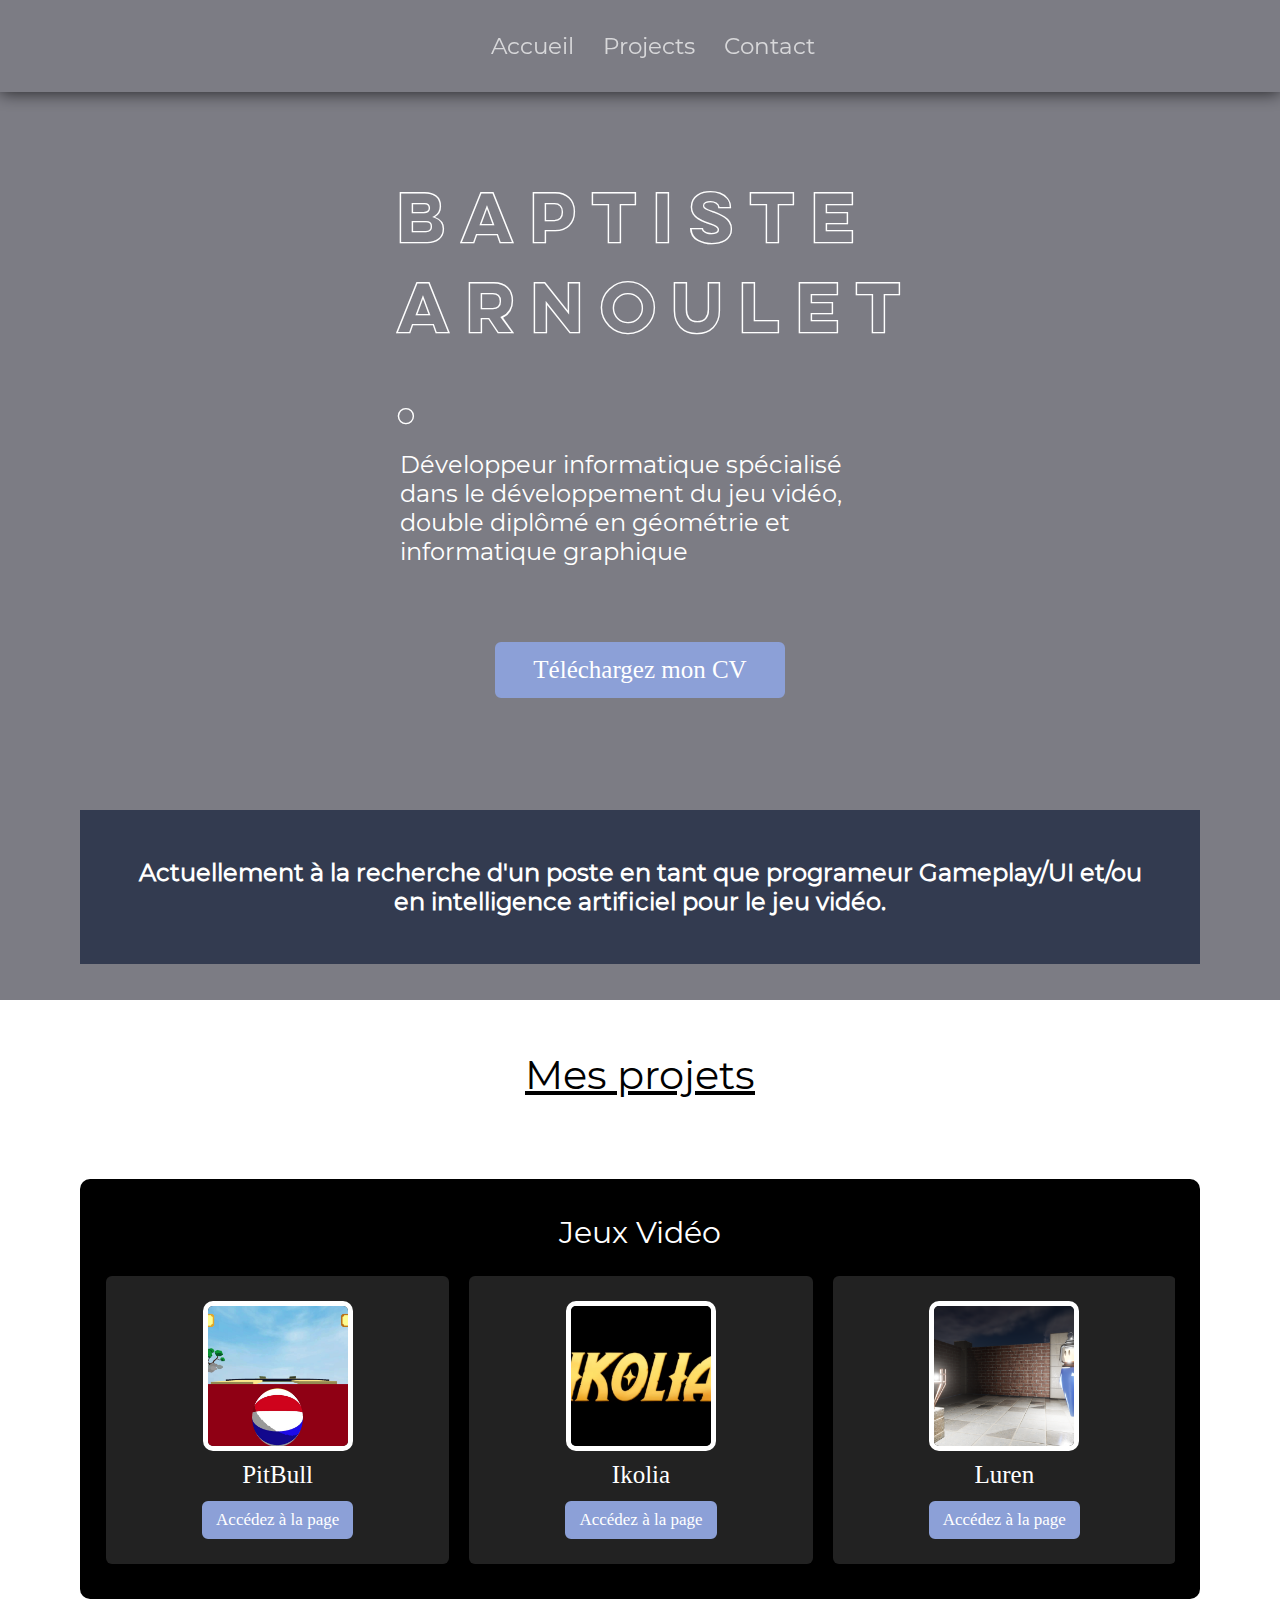
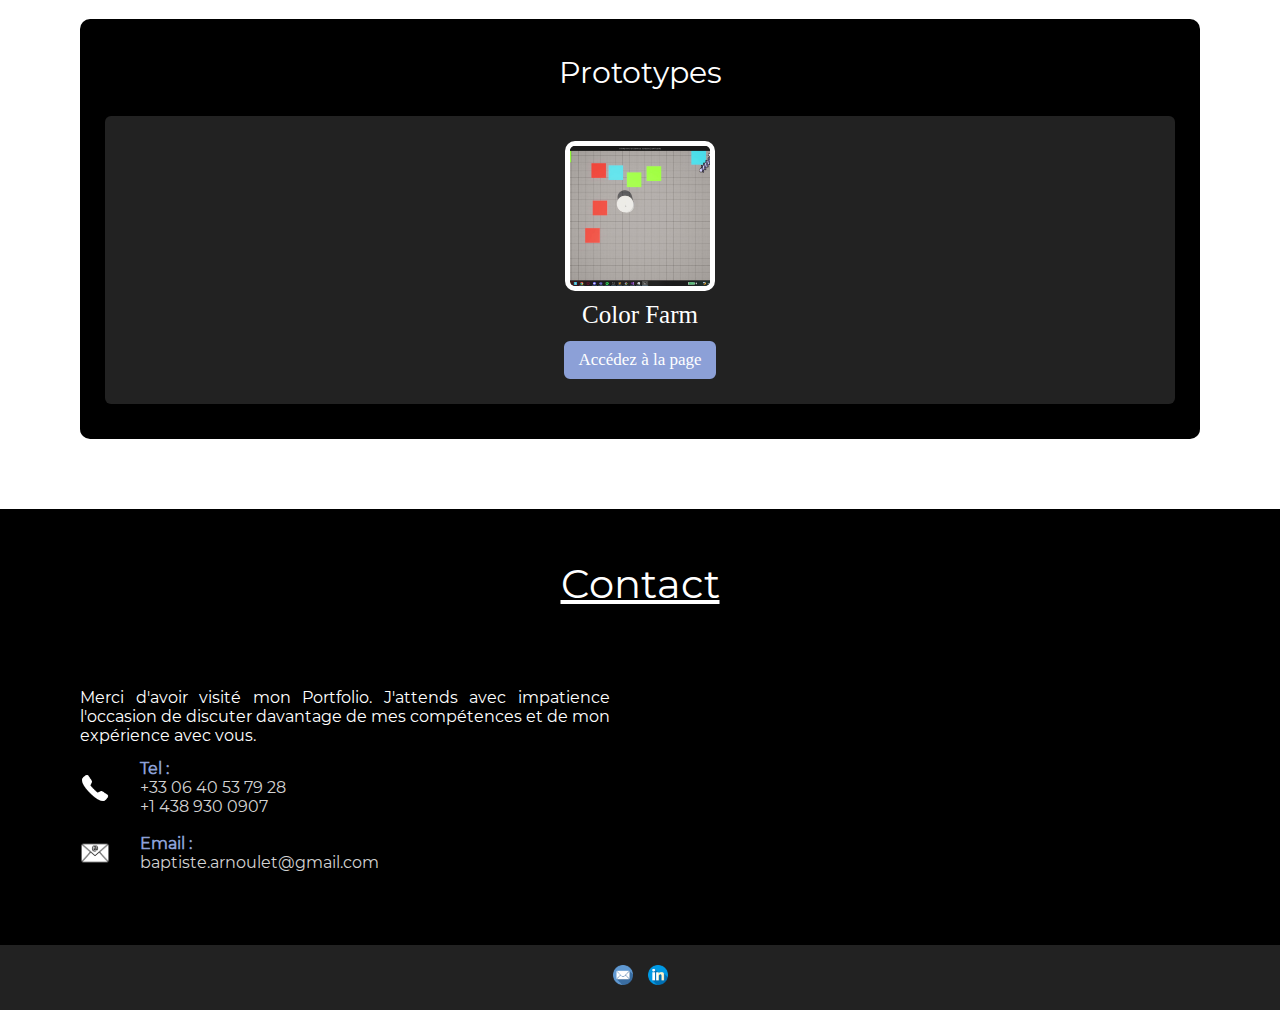
==== commit 72bb973d: "Fic p'tit bug" ====
--- a/index.html
+++ b/index.html
@@ -84,9 +84,7 @@
             </div>
              <div class="sub-section prototype">
                 <h3 class="sub-title">Prototypes</h3>
-                <div class="carousel owl-carousel" style="width: 350px;
-    margin-left: auto;
-    margin-right: auto;">
+                <div class="carousel owl-carousel solo-carousel">
                     <div class="card">
                         <div class="box">
                             <img src="Image/ColorFarm/ColorFarm.jpg" alt="">
